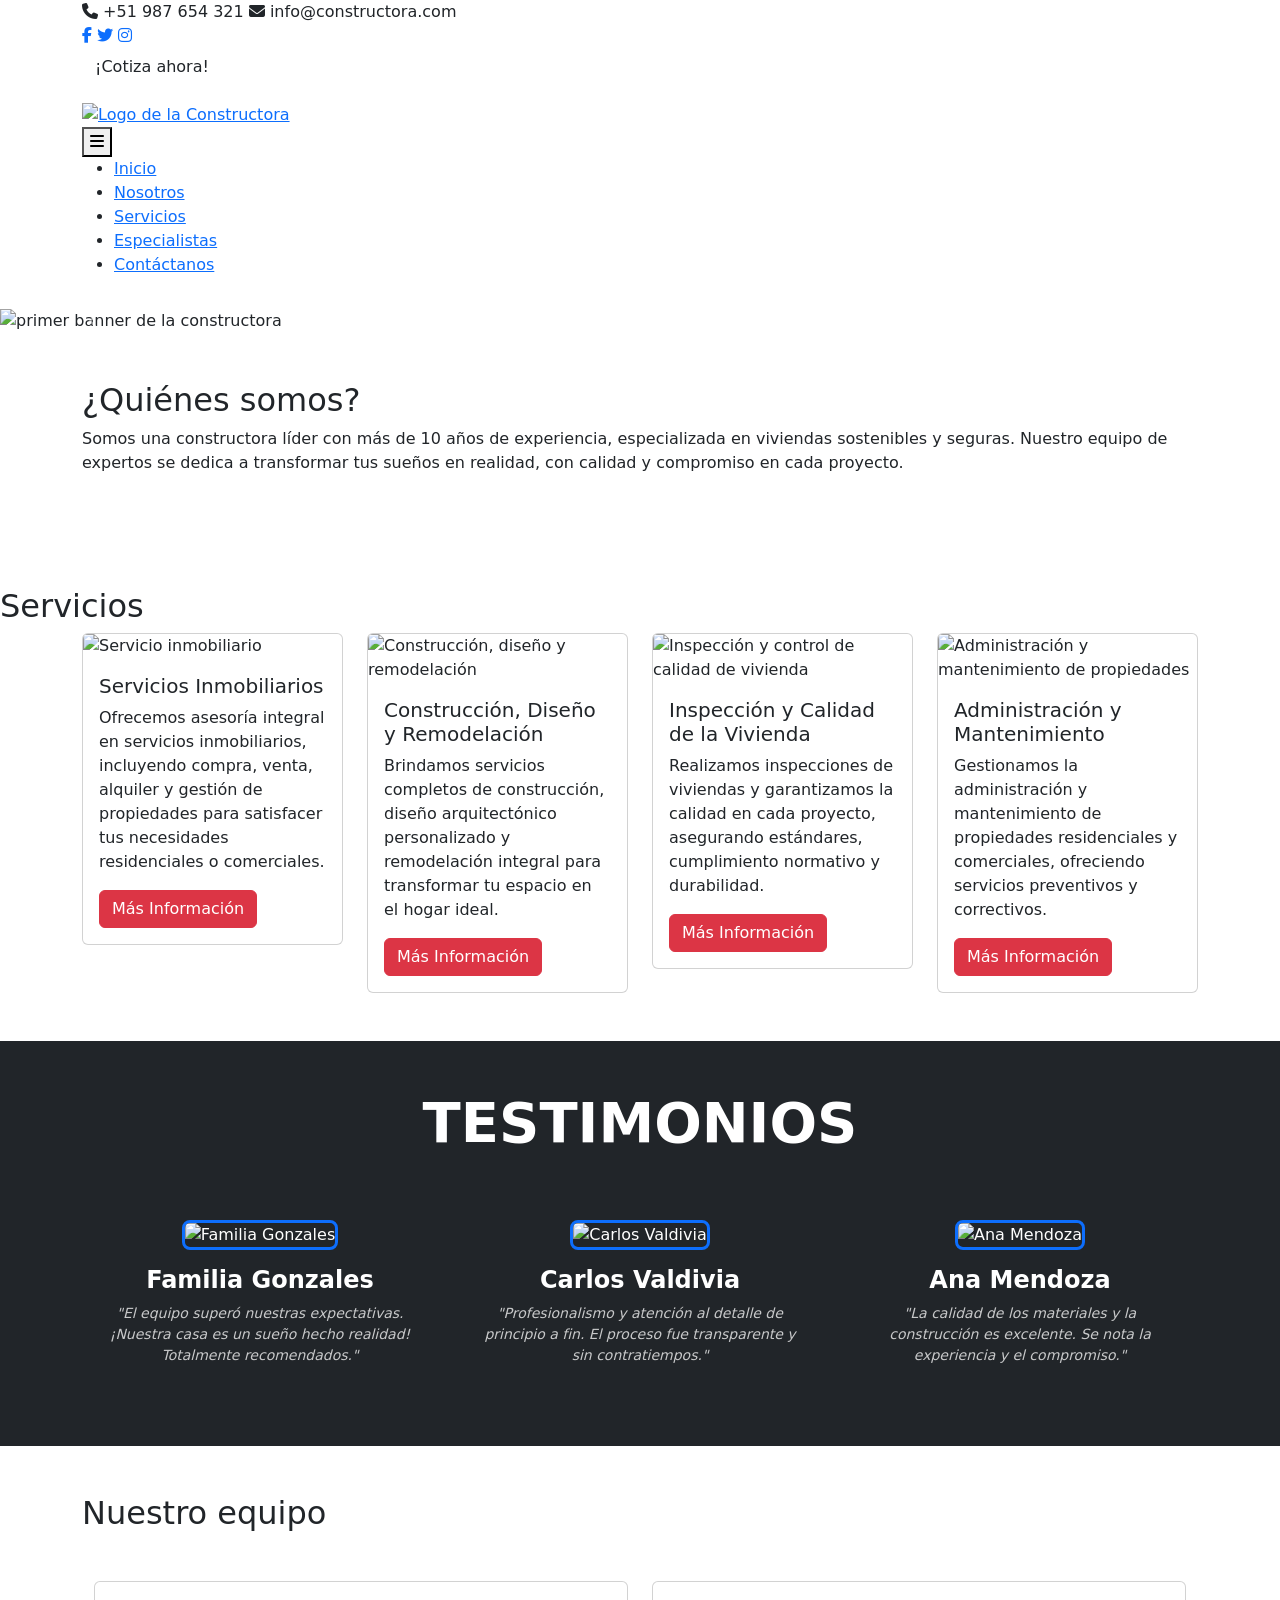
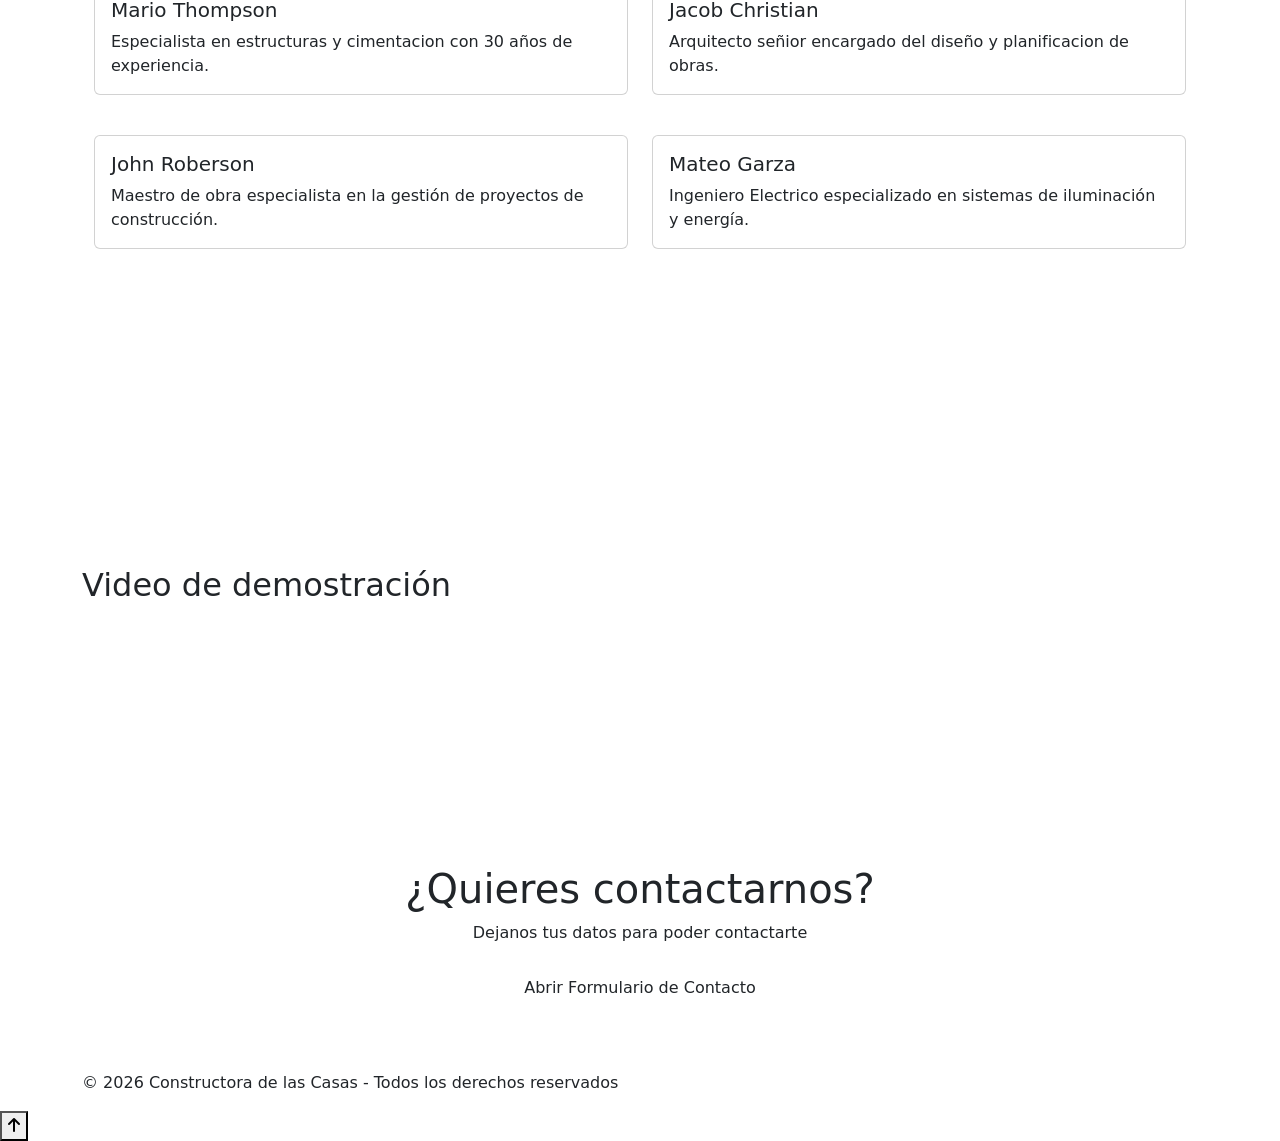
==== src/main/resources/templates/index.html @ e54f2cde "Implementacion de Spring Boot + Rediseño de Pag.Principal" ====
<!DOCTYPE html>
<html lang="es">

<head>
    <meta charset="UTF-8">
    <meta name="viewport" content="width=device-width, initial-scale=1.0">
    <title>Constructora de las Casas - Inicio</title>

    <link rel="icon" th:href="@{/favicon.ico}" type="image/x-icon">

    <link rel="preconnect" href="https://fonts.googleapis.com">
    <link rel="preconnect" href="https://fonts.gstatic.com" crossorigin>
    <link href="https://fonts.googleapis.com/css2?family=Roboto:wght@400;700&family=Teko:wght@400;700&display=swap"
        rel="stylesheet">
    <link href="https://cdn.jsdelivr.net/npm/bootstrap@5.3.8/dist/css/bootstrap.min.css" rel="stylesheet"
        integrity="sha384-sRIl4kxILFvY47J16cr9ZwB07vP4J8+LH7qKQnuqkuIAvNWLzeN8tE5YBujZqJLB" crossorigin="anonymous">
    <link rel="stylesheet" href="https://cdnjs.cloudflare.com/ajax/libs/font-awesome/6.5.2/css/all.min.css">

    <link rel="stylesheet" th:href="@{/css/styles.css}">
</head>

<body>
    <!-- Barra de info de contacto + modal de contacto -->
    <div class="top-bar">
        <div class="container">
            <div class="contact-info">
                <span><i class="fa-solid fa-phone"></i> +51 987 654 321</span>
                <span><i class="fa-solid fa-envelope"></i> info@constructora.com</span>
            </div>
            <div class="social-icons">
                <a href="https://www.facebook.com/" target="_blank"><i class="fa-brands fa-facebook-f"></i></a>
                <a href="https://x.com/home" target="_blank"><i class="fa-brands fa-twitter"></i></a>
                <a href="https://www.instagram.com/" target="_blank"><i class="fa-brands fa-instagram"></i></a>
            </div>
            <div>
                <button class="btn btn-modal" data-bs-toggle="modal" data-bs-target="#modalCotizacion">¡Cotiza
                    ahora!</button>
            </div>
        </div>
    </div>
    <!-- Barra de navegación + menú responsive -->
    <header class="header py-3">
        <div class="container">
            <nav class="nav-bar">
                <div class="nav-logo">
                    <a href="index.html">
                        <img class="ajustar-img" th:src="@{/img/Logo.png}" alt="Logo de la Constructora">
                    </a>
                </div>

                <button class="nav-toggle" aria-label="Abrir menú">
                    <i class="fa-solid fa-bars"></i>
                </button>

                <ul class="nav-menu">
                    <li class="nav-menu-item">
                        <a class="nav-menu-link active" href="index.html">Inicio</a>
                    </li>
                    <li class="nav-menu-item">
                        <a class="nav-menu-link" href="/nosotros">Nosotros</a>
                    </li>
                    <li class="nav-menu-item">
                        <a class="nav-menu-link" href="assets/pages/servicios.html">Servicios</a>
                    </li>
                    <li class="nav-menu-item">
                        <a class="nav-menu-link" href="assets/pages/especialistas.html">Especialistas</a>
                    </li>
                    <li class="nav-menu-item">
                        <a class="nav-menu-link" href="assets/pages/contactanos.html">Contáctanos</a>
                    </li>
                </ul>
            </nav>
        </div>
    </header>

    <main>
        <!-- Slider principal -->
        <div id="carouselExampleAutoplaying" class="carousel slide" data-bs-ride="carousel">
            <div class="carousel-inner">
                <div class="carousel-item active">
                    <img th:src="@{/img/Banner.jpg}" class="d-block w-100" alt="primer banner de la constructora">
                </div>
                <div class="carousel-item">
                    <img th:src="@{/img/Banner-2.jpg}" class="d-block w-100" alt="segundo banner de la constructora">
                </div>
                <div class="carousel-item">
                    <img th:src="@{/img/Banner-3.jpg}" class="d-block w-100" alt="tercer banner de la constructora">
                </div>
            </div>
            <button class="carousel-control-prev" type="button" data-bs-target="#carouselExampleAutoplaying"
                data-bs-slide="prev">
                <span class="carousel-control-prev-icon" aria-hidden="true"></span>
                <span class="visually-hidden">Previous</span>
            </button>
            <button class="carousel-control-next" type="button" data-bs-target="#carouselExampleAutoplaying"
                data-bs-slide="next">
                <span class="carousel-control-next-icon" aria-hidden="true"></span>
                <span class="visually-hidden">Next</span>
            </button>
        </div>

        <section class="about py-5">
            <div class="container">
                <h2>¿Quiénes somos?</h2>
                <p>Somos una constructora líder con más de 10 años de experiencia, especializada en viviendas
                    sostenibles y seguras. Nuestro equipo de expertos se dedica a transformar tus sueños en realidad,
                    con calidad y compromiso en cada proyecto.</p>
            </div>
        </section>

        <section class="service py-5">
            <h2>Servicios</h2>
            <div class="container">
                <div class="row">
                    <div class="col-md-3">
                        <div class="card">
                            <img th:src="@{/img/Servicio-1.png}" alt="Servicio inmobiliario" class="card-img-top">
                            <div class="card-body">
                                <h5 class="card-title">Servicios Inmobiliarios</h5>
                                <p class="card-text">Ofrecemos asesoría integral en servicios inmobiliarios,
                                    incluyendo compra, venta, alquiler y gestión de propiedades para satisfacer tus
                                    necesidades residenciales o comerciales.</p>
                                <button type="button" class="btn btn-danger" data-bs-toggle="modal"
                                    data-bs-target="#modalCasaMultisegura">Más Información</button>
                            </div>
                        </div>
                    </div>
                    <div class="col-md-3">
                        <div class="card">
                            <img th:src="@{/img/Servicio-2.jpg}" alt="Construcción, diseño y remodelación"
                                class="card-img-top">
                            <div class="card-body">
                                <h5 class="card-title">Construcción, Diseño y Remodelación</h5>
                                <p class="card-text">Brindamos servicios completos de construcción,
                                    diseño arquitectónico personalizado y remodelación integral para transformar tu
                                    espacio en el hogar ideal.</p>
                                <button type="button" class="btn btn-danger" data-bs-toggle="modal"
                                    data-bs-target="#modalCasaInteligente">Más Información</button>
                            </div>
                        </div>
                    </div>
                    <div class="col-md-3">
                        <div class="card">
                            <img th:src="@{/img/Servicio-3.jpg}" alt="Inspección y control de calidad de vivienda"
                                class="card-img-top">
                            <div class="card-body">
                                <h5 class="card-title">Inspección y Calidad de la Vivienda</h5>
                                <p class="card-text">Realizamos inspecciones de viviendas y garantizamos la calidad
                                    en cada proyecto, asegurando estándares, cumplimiento normativo y durabilidad.
                                </p>
                                <button type="button" class="btn btn-danger" data-bs-toggle="modal"
                                    data-bs-target="#modalPlaneacion">Más Información</button>
                            </div>
                        </div>
                    </div>
                    <div class="col-md-3">
                        <div class="card">
                            <img th:src="@{/img/Servicio-4.jpg}" alt="Administración y mantenimiento de propiedades"
                                class="card-img-top">
                            <div class="card-body">
                                <h5 class="card-title">Administración y Mantenimiento</h5>
                                <p class="card-text">Gestionamos la administración y mantenimiento de propiedades
                                    residenciales y comerciales, ofreciendo servicios preventivos y correctivos.</p>
                                <button type="button" class="btn btn-danger" data-bs-toggle="modal"
                                    data-bs-target="#modalReparacion">Más Información</button>
                            </div>
                        </div>
                    </div>
                </div>
            </div>
        </section>

        <section class="testimonio py-5 bg-dark text-white text-center">
            <div class="container">
                <!-- Título principal con margen inferior -->
                <h2 class="display-4 mb-5 fw-bold text-uppercase">Testimonios</h2>

                <div class="row g-4">
                    <!-- Testimonio 1 -->
                    <div class="col-md-4">
                        <div class="p-3">
                            <img class="rounded-3 mb-3 border border-3 border-primary testimonio-img" th:src="@{/img/Test_1.jpg}"
                                alt="Familia Gonzales">
                            <h3 class="h4 fw-bold">Familia Gonzales</h3>
                            <p class="fst-italic opacity-75 small">
                                "El equipo superó nuestras expectativas. ¡Nuestra casa es un sueño hecho realidad!
                                Totalmente recomendados."
                            </p>
                        </div>
                    </div>

                    <!-- Testimonio 2 -->
                    <div class="col-md-4">
                        <div class="p-3">
                            <img class="rounded-3 mb-3 border border-3 border-primary testimonio-img" th:src="@{/img/Test_2.jpg}"
                                alt="Carlos Valdivia">
                            <h3 class="h4 fw-bold">Carlos Valdivia</h3>
                            <p class="fst-italic opacity-75 small">
                                "Profesionalismo y atención al detalle de principio a fin. El proceso fue transparente y
                                sin contratiempos."
                            </p>
                        </div>
                    </div>

                    <!-- Testimonio 3 -->
                    <div class="col-md-4">
                        <div class="p-3">
                            <img class="rounded-3 mb-3 border border-3 border-primary testimonio-img" th:src="@{/img/Test_3.jpg}"
                                alt="Ana Mendoza">
                            <h3 class="h4 fw-bold">Ana Mendoza</h3>
                            <p class="fst-italic opacity-75 small">
                                "La calidad de los materiales y la construcción es excelente. Se nota la experiencia y
                                el compromiso."
                            </p>
                        </div>
                    </div>
                </div>
            </div>
        </section>

        <section class="equipo py-5">
            <div class="container">
                <h2>Nuestro equipo</h2>
                <div class="container my-5">
                    <!-- Fila 1  , con 2 columnas  -->
                    <div class="row mb-4">
                        <div class="col-md-6 mb-3"> <!--columna 1 de la fila 1 -->
                            <!-- ocupa automáticamente el 100% de la altura de la cuadrícula en la que se encuentra -->
                            <div class="card h-100">
                                <img th:src="@{/img/Trabajador-4.jpg}" class="card-img-top">
                                <div class="card-body">
                                    <h5 class="card-title">Mario Thompson</h5>
                                    <p class="card-text">Especialista en estructuras y cimentacion con 30 años de
                                        experiencia.
                                    </p>
                                </div>
                            </div>
                        </div> <!-- Fin de la columna 1  -->
                        <div class="col-md-6 mb-3"> <!-- columna 2 de la fila 1 -->
                            <div class="card h-100">
                                <img th:src="@{/img/Trabajador-2.jpg}" class="card-img-top">
                                <div class="card-body">
                                    <h5 class="card-title">Jacob Christian</h5>
                                    <p class="card-text">Arquitecto señior encargado del diseño y planificacion de
                                        obras.</p>
                                </div>
                            </div>
                        </div> <!-- Fin de la columna 2  -->
                    </div> <!-- Fin de la fila 1  -->
                    <div class="row"> <!-- Fila 2, con 2 columnas  -->
                        <div class="col-md-6 mb-3"><!-- columna 1 de la fila 2 -->
                            <div class="card h-100">
                                <img th:src="@{/img/Trabajador-3.jpg}" class="card-img-top">
                                <div class="card-body">
                                    <h5 class="card-title">John Roberson</h5>
                                    <p class="card-text">Maestro de obra especialista en la gestión de proyectos de
                                        construcción.</p>
                                </div>
                            </div>
                        </div> <!--  fin de columna 1 de la fila 2 -->
                        <div class="col-md-6 mb-3"> <!-- columna 2 de la fila 2 -->
                            <div class="card h-100">
                                <img th:src="@{/img/Trabajador-1.jpeg}" class="card-img-top">
                                <div class="card-body">
                                    <h5 class="card-title">Mateo Garza</h5>
                                    <p class="card-text">Ingeniero Electrico especializado en sistemas de iluminación y
                                        energía.</p>
                                </div>
                            </div>
                        </div> <!--  fin de columna 2 de la fila 2 -->
                    </div> <!--  fin de la fila 2 -->
                </div> <!--  fin del container (la grilla)  -->
            </div>
        </section>

        <section class="video-section">
            <video class="video-fluid" autoplay muted loop>
                <source th:src="@{/video/Interiores.mp4}" type="video/mp4"> Tu navegador no soporta videos.
            </video>
            <div class="video-overlay">
            </div>
        </section>

        <section class="youtube-section py-5">
            <div class="container">
                <h2>Video de demostración</h2>
                <iframe class="youtube-video" src="https://www.youtube.com/embed/DWlIYoHM8JU"
                    title="YouTube video player" frameborder="0"
                    allow="accelerometer; autoplay; clipboard-write; encrypted-media; gyroscope; picture-in-picture"
                    allowfullscreen></iframe>
            </div>
        </section>

        <section class="contact-section py-5">
            <div class="about text-center mb-4">
                <h1>¿Quieres contactarnos?</h1>
                <p>Dejanos tus datos para poder contactarte</p>
            </div>
            <div class="modal fade" id="modalContacto" tabindex="-1" aria-labelledby="modalContactoLabel"
                aria-hidden="true">
                <div class="modal-dialog modal-lg">
                    <div class="modal-content">
                        <div class="modal-header text-white modal-header-custom">
                            <h5 class="modal-title modal-title-custom" id="modalContactoLabel">
                                SOLICITAR INFORMACIÓN
                            </h5>
                            <button type="button" class="btn-close btn-close-white" data-bs-dismiss="modal"
                                aria-label="Close"></button>
                        </div>
                        <div class="modal-body p-4">
                            <form id="contactFormModal">
                                <div class="mb-3">
                                    <label for="modal-name" class="form-label fw-bold">Nombre Completo:</label>
                                    <input type="text" class="form-control" id="modal-name"
                                        placeholder="Escribe tu nombre" required>
                                </div>
                                <div class="mb-3">
                                    <label for="modal-email" class="form-label fw-bold">Correo Electrónico:</label>
                                    <input type="email" class="form-control" id="modal-email"
                                        placeholder="ejemplo@correo.com" required>
                                </div>
                                <div class="mb-3">
                                    <label for="modal-subject" class="form-label fw-bold">Tipo de Consulta:</label>
                                    <select class="form-select" id="modal-subject" required>
                                        <option value="" disabled selected>Selecciona una opción...</option>
                                        <option value="cotizacion">Cotización de Nuevo Proyecto</option>
                                        <option value="informacion">Información sobre Servicios</option>
                                        <option value="remodelacion">Consulta sobre Remodelación</option>
                                        <option value="otro">Otro Motivo</option>
                                    </select>
                                </div>
                                <div class="mb-3">
                                    <label for="modal-message" class="form-label fw-bold">Mensaje:</label>
                                    <textarea class="form-control" id="modal-message" rows="4"
                                        placeholder="Escribe tu mensaje aquí..." required></textarea>
                                </div>
                            </form>
                        </div>
                        <div class="modal-footer">
                            <button type="button" class="btn btn-secondary" data-bs-dismiss="modal">Cancelar</button>
                            <button type="submit" form="contactFormModal" class="btn btn-modal">
                                Enviar Mensaje
                            </button>
                        </div>
                    </div>
                </div>
            </div>
            <div class="text-center">
                <button type="button" class="btn btn-modal" data-bs-toggle="modal" data-bs-target="#modalContacto">
                    Abrir Formulario de Contacto
                </button>
            </div>
        </section>
    </main>

    <div class="modal fade" id="modalCotizacion" tabindex="-1" aria-labelledby="modalLabel" aria-hidden="true">
        <div class="modal-dialog">
            <div class="modal-content">
                <div class="modal-header text-white modal-header-custom">
                    <h5 class="modal-title" id="modalLabel">Solicitar Cotización</h5>
                    <button type="button" class="btn-close btn-close-white" data-bs-dismiss="modal"
                        aria-label="Close"></button>
                </div>
                <div class="modal-body">
                    <h6><strong>Ubícanos en:</strong></h6>
                    <p>Av. Larco 456, Miraflores, Lima, Perú</p>
                    <h6><strong>Horarios de Atención:</strong></h6>
                    <p>Lunes a Viernes: 9:00 AM - 6:00 PM</p>
                    <p>Sábados: 9:00 AM - 1:00 PM</p>
                    <p>Domingos: Cerrado</p>
                    <h6><strong>Contacto:</strong></h6>
                    <p>Teléfono: +51 987 654 321</p>
                    <p>Email: info@constructora.com</p>
                </div>
                <div class="modal-footer">
                    <button type="button" class="btn btn-secondary" data-bs-dismiss="modal">Cerrar</button>
                </div>
            </div>
        </div>
    </div>

    <!-- Modal Servicios Inmobiliarios -->
    <div class="modal fade" id="modalCasaMultisegura" tabindex="-1" aria-labelledby="modalCasaMultiseguraLabel"
        aria-hidden="true">
        <div class="modal-dialog">
            <div class="modal-content">
                <div class="modal-header">
                    <h5 class="modal-title" id="modalCasaMultiseguraLabel">Servicios Inmobiliarios</h5>
                    <button type="button" class="btn-close" data-bs-dismiss="modal" aria-label="Close"></button>
                </div>
                <div class="modal-body">
                    <p>Ofrecemos asesoría integral en servicios inmobiliarios, incluyendo compra, venta, alquiler y
                        gestión de propiedades para satisfacer tus necesidades residenciales o comerciales con
                        profesionalismo y transparencia.</p>
                    <ul>
                        <li>Asesoría en compra y venta de propiedades</li>
                        <li>Gestión de alquileres y arrendamientos</li>
                        <li>Evaluación y tasación inmobiliaria</li>
                        <li>Consultoría en inversiones inmobiliarias</li>
                    </ul>
                </div>
                <div class="modal-body">
                    <img th:src="@{/img/Servicio-Modal-1.jpg}" alt="Asesoría inmobiliaria" class="img-fluid">
                </div>
                <div class="container mt-3" style="border: 1px solid #ddd; border-radius: 5px; overflow: hidden;">
                    <div class="row"
                        style="background-color: var(--color-principal); color: var(--color-texto-claro); font-weight: bold; padding: 10px 0;">
                        <div class="col-6 border-end text-center">Servicio</div>
                        <div class="col-6 text-center">Precio</div>
                    </div>
                    <div class="row border-bottom" style="background-color: var(--color-secundario); padding: 10px 0;">
                        <div class="col-6 border-end">Asesoría en compra y venta de propiedades</div>
                        <div class="col-6">$500</div>
                    </div>
                    <div class="row border-bottom" style="padding: 10px 0;">
                        <div class="col-6 border-end">Gestión de alquileres y arrendamientos</div>
                        <div class="col-6">$300</div>
                    </div>
                    <div class="row" style="background-color: var(--color-secundario); padding: 10px 0;">
                        <div class="col-6 border-end">Evaluación y tasación inmobiliaria</div>
                        <div class="col-6">$250</div>
                    </div>
                </div>
                <div class="modal-footer">
                    <button type="button" class="btn btn-secondary" data-bs-dismiss="modal">Cerrar</button>
                </div>
            </div>
        </div>
    </div>

    <!-- Modal Construcción, Diseño y Remodelación -->
    <div class="modal fade" id="modalCasaInteligente" tabindex="-1" aria-labelledby="modalCasaInteligenteLabel"
        aria-hidden="true">
        <div class="modal-dialog">
            <div class="modal-content">
                <div class="modal-header">
                    <h5 class="modal-title" id="modalCasaInteligenteLabel">Construcción, Diseño y Remodelación</h5>
                    <button type="button" class="btn-close" data-bs-dismiss="modal" aria-label="Close"></button>
                </div>
                <div class="modal-body">
                    <p>Brindamos servicios completos de construcción desde cero, diseño arquitectónico personalizado y
                        remodelación integral para transformar tu espacio en el hogar ideal, con atención a cada detalle
                        y uso de materiales de calidad.</p>
                    <ul>
                        <li>Construcción de viviendas nuevas</li>
                        <li>Diseño arquitectónico innovador</li>
                        <li>Remodelación de espacios existentes</li>
                        <li>Supervisión y control de calidad</li>
                    </ul>
                </div>
                <div class="modal-body">
                    <img th:src="@{/img/Servicio-Modal-2.jpg}" alt="Diseño arquitectónico" class="img-fluid">
                </div>
                <div class="container mt-3" style="border: 1px solid #ddd; border-radius: 5px; overflow: hidden;">
                    <div class="row"
                        style="background-color: var(--color-principal); color: var(--color-texto-claro); font-weight: bold; padding: 10px 0;">
                        <div class="col-6 border-end text-center">Servicio</div>
                        <div class="col-6 text-center">Precio</div>
                    </div>
                    <div class="row border-bottom" style="background-color: var(--color-secundario); padding: 10px 0;">
                        <div class="col-6 border-end">Construcción de viviendas nuevas</div>
                        <div class="col-6">$50,000</div>
                    </div>
                    <div class="row border-bottom" style="padding: 10px 0;">
                        <div class="col-6 border-end">Diseño arquitectónico innovador</div>
                        <div class="col-6">$2,000</div>
                    </div>
                    <div class="row" style="background-color: var(--color-secundario); padding: 10px 0;">
                        <div class="col-6 border-end">Remodelación de espacios existentes</div>
                        <div class="col-6">$15,000</div>
                    </div>
                </div>
                <div class="modal-footer">
                    <button type="button" class="btn btn-secondary" data-bs-dismiss="modal">Cerrar</button>
                </div>
            </div>
        </div>
    </div>

    <!-- Modal Inspección y Calidad de la Vivienda -->
    <div class="modal fade" id="modalPlaneacion" tabindex="-1" aria-labelledby="modalPlaneacionLabel"
        aria-hidden="true">
        <div class="modal-dialog">
            <div class="modal-content">
                <div class="modal-header">
                    <h5 class="modal-title" id="modalPlaneacionLabel">Inspección y Calidad de la Vivienda</h5>
                    <button type="button" class="btn-close" data-bs-dismiss="modal" aria-label="Close"></button>
                </div>
                <div class="modal-body">
                    <p>Realizamos inspecciones exhaustivas de viviendas y garantizamos la calidad en cada proyecto,
                        asegurando estándares superiores, cumplimiento normativo y durabilidad a largo plazo para tu
                        tranquilidad.</p>
                    <ul>
                        <li>Inspecciones estructurales y de seguridad</li>
                        <li>Evaluación de calidad de materiales</li>
                        <li>Verificación de cumplimiento normativo</li>
                        <li>Certificaciones y garantías de calidad</li>
                    </ul>
                </div>
                <div class="modal-body">
                    <img th:src="@{/img/Servicio-Modal-3.jpg}" alt="Inspección de calidad" class="img-fluid">
                </div>
                <div class="container mt-3" style="border: 1px solid #ddd; border-radius: 5px; overflow: hidden;">
                    <div class="row"
                        style="background-color: var(--color-principal); color: var(--color-texto-claro); font-weight: bold; padding: 10px 0;">
                        <div class="col-6 border-end text-center">Servicio</div>
                        <div class="col-6 text-center">Precio</div>
                    </div>
                    <div class="row border-bottom" style="background-color: var(--color-secundario); padding: 10px 0;">
                        <div class="col-6 border-end">Inspecciones estructurales y de seguridad</div>
                        <div class="col-6">$300</div>
                    </div>
                    <div class="row border-bottom" style="padding: 10px 0;">
                        <div class="col-6 border-end">Evaluación de calidad de materiales</div>
                        <div class="col-6">$200</div>
                    </div>
                    <div class="row" style="background-color: var(--color-secundario); padding: 10px 0;">
                        <div class="col-6 border-end">Verificación de cumplimiento normativo</div>
                        <div class="col-6">$400</div>
                    </div>
                </div>
                <div class="modal-footer">
                    <button type="button" class="btn btn-secondary" data-bs-dismiss="modal">Cerrar</button>
                </div>
            </div>
        </div>
    </div>

    <!-- Modal Administración y Mantenimiento -->
    <div class="modal fade" id="modalReparacion" tabindex="-1" aria-labelledby="modalReparacionLabel"
        aria-hidden="true">
        <div class="modal-dialog">
            <div class="modal-content">
                <div class="modal-header">
                    <h5 class="modal-title" id="modalReparacionLabel">Administración y Mantenimiento</h5>
                    <button type="button" class="btn-close" data-bs-dismiss="modal" aria-label="Close"></button>
                </div>
                <div class="modal-body">
                    <p>Gestionamos la administración y mantenimiento de propiedades residenciales y comerciales,
                        ofreciendo servicios preventivos, correctivos y de mejora continua para mantener tu inversión en
                        óptimas condiciones y prolongar su vida útil.</p>
                    <ul>
                        <li>Mantenimiento preventivo y correctivo</li>
                        <li>Administración de propiedades</li>
                        <li>Servicios de reparación especializada</li>
                        <li>Mejoras y actualizaciones continuas</li>
                    </ul>
                </div>
                <div class="modal-footer">
                    <img th:src="@{/img/Servicio-Modal-4.jpg}" alt="Mantenimiento de propiedades" class="img-fluid">
                </div>
                <div class="container mt-3" style="border: 1px solid #ddd; border-radius: 5px; overflow: hidden;">
                    <div class="row"
                        style="background-color: var(--color-principal); color: var(--color-texto-claro); font-weight: bold; padding: 10px 0;">
                        <div class="col-6 border-end text-center">Servicio</div>
                        <div class="col-6 text-center">Precio</div>
                    </div>
                    <div class="row border-bottom" style="background-color: var(--color-secundario); padding: 10px 0;">
                        <div class="col-6 border-end">Mantenimiento preventivo y correctivo</div>
                        <div class="col-6">$200/mes</div>
                    </div>
                    <div class="row border-bottom" style="padding: 10px 0;">
                        <div class="col-6 border-end">Administración de propiedades</div>
                        <div class="col-6">$150/mes</div>
                    </div>
                    <div class="row" style="background-color: var(--color-secundario); padding: 10px 0;">
                        <div class="col-6 border-end">Servicios de reparación especializada</div>
                        <div class="col-6">$300</div>
                    </div>
                </div>
                <div class="modal-footer">
                    <button type="button" class="btn btn-secondary" data-bs-dismiss="modal">Cerrar</button>
                </div>
            </div>
        </div>
    </div>

    <footer class="footer py-3">
        <div class="container">
            <span>&copy; 2026 Constructora de las Casas - Todos los derechos reservados</span>
        </div>
    </footer>

    <button id="scrollUp" class="scroll-up" aria-label="Ir arriba">
        <i class="fa-solid fa-arrow-up"></i>
    </button>

    <script src="https://cdn.jsdelivr.net/npm/bootstrap@5.3.8/dist/js/bootstrap.bundle.min.js"
        integrity="sha384-FKyoEForCGlyvwx9Hj09JcYn3nv7wiPVlz7YYwJrWVcXK/BmnVDxM+D2scQbITxI"
        crossorigin="anonymous"></script>
    <script src="assets/scripts/main.js"></script>
</body>

</html>
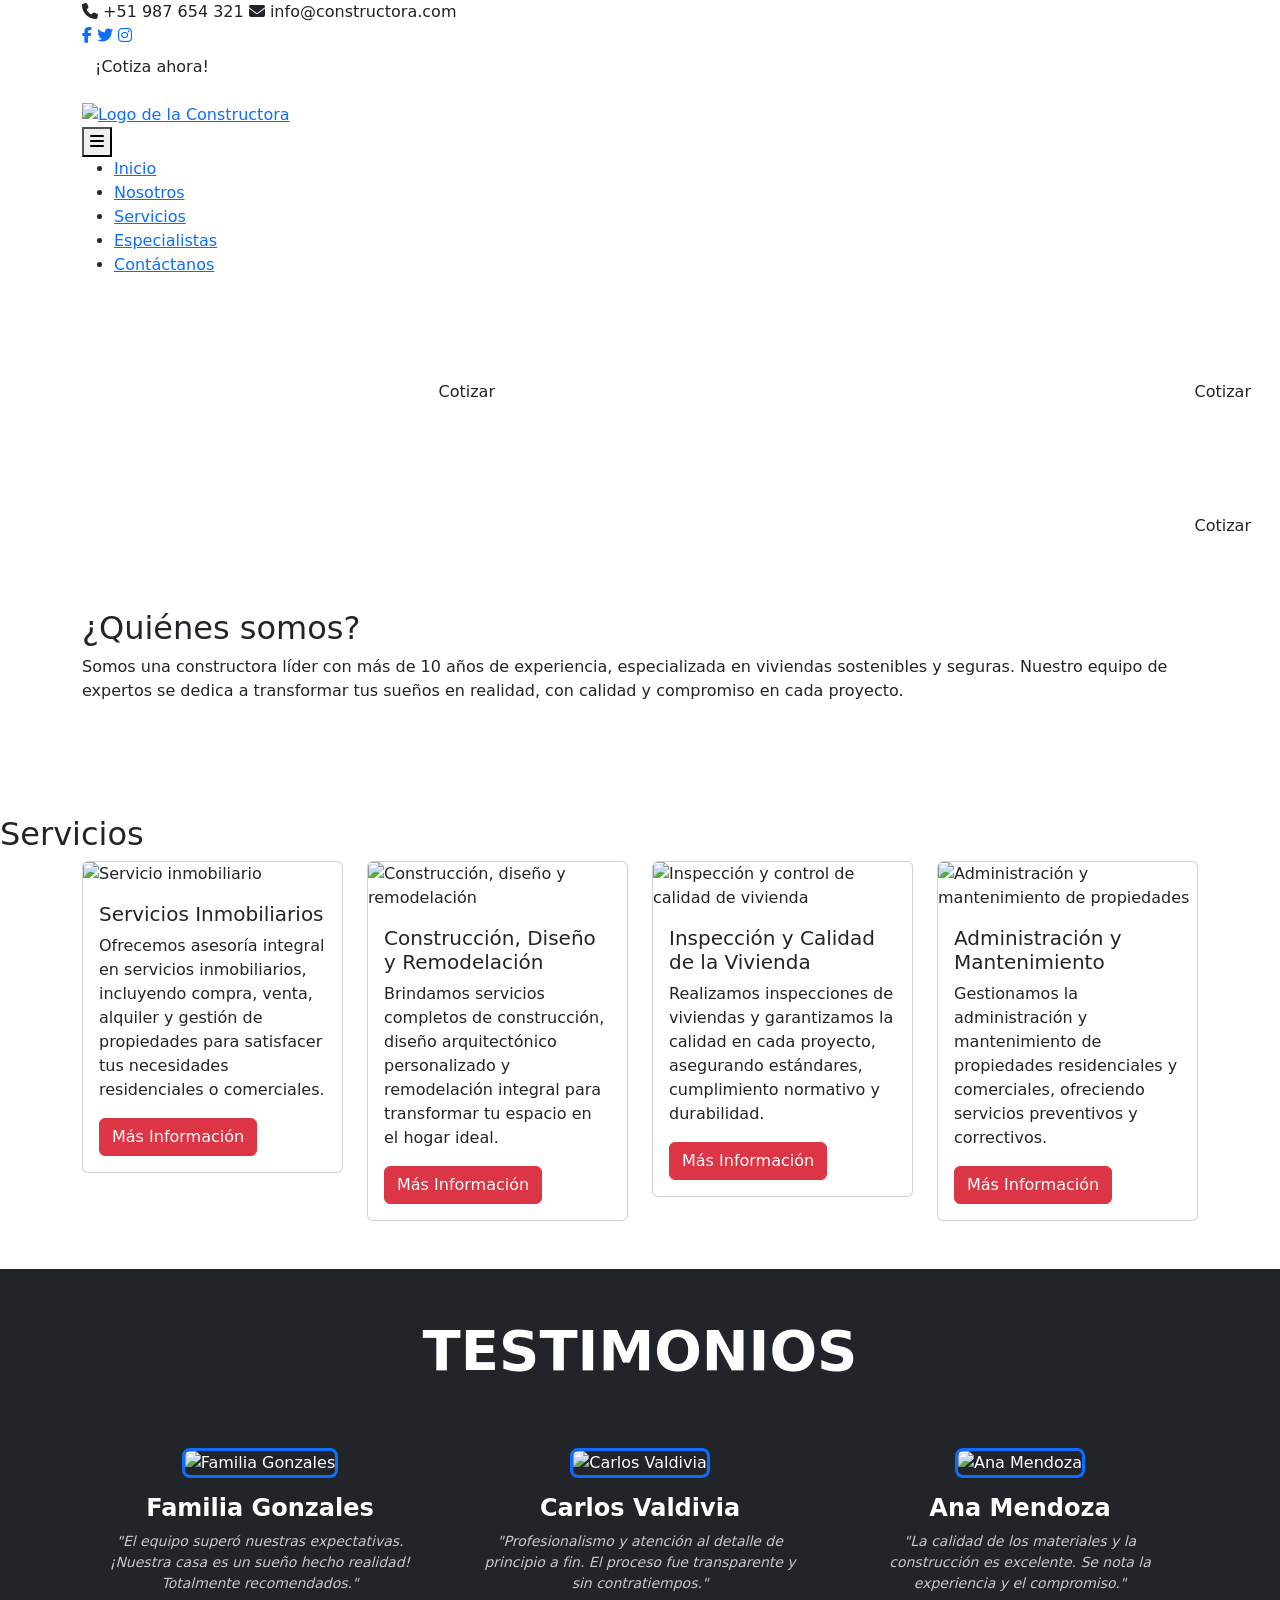
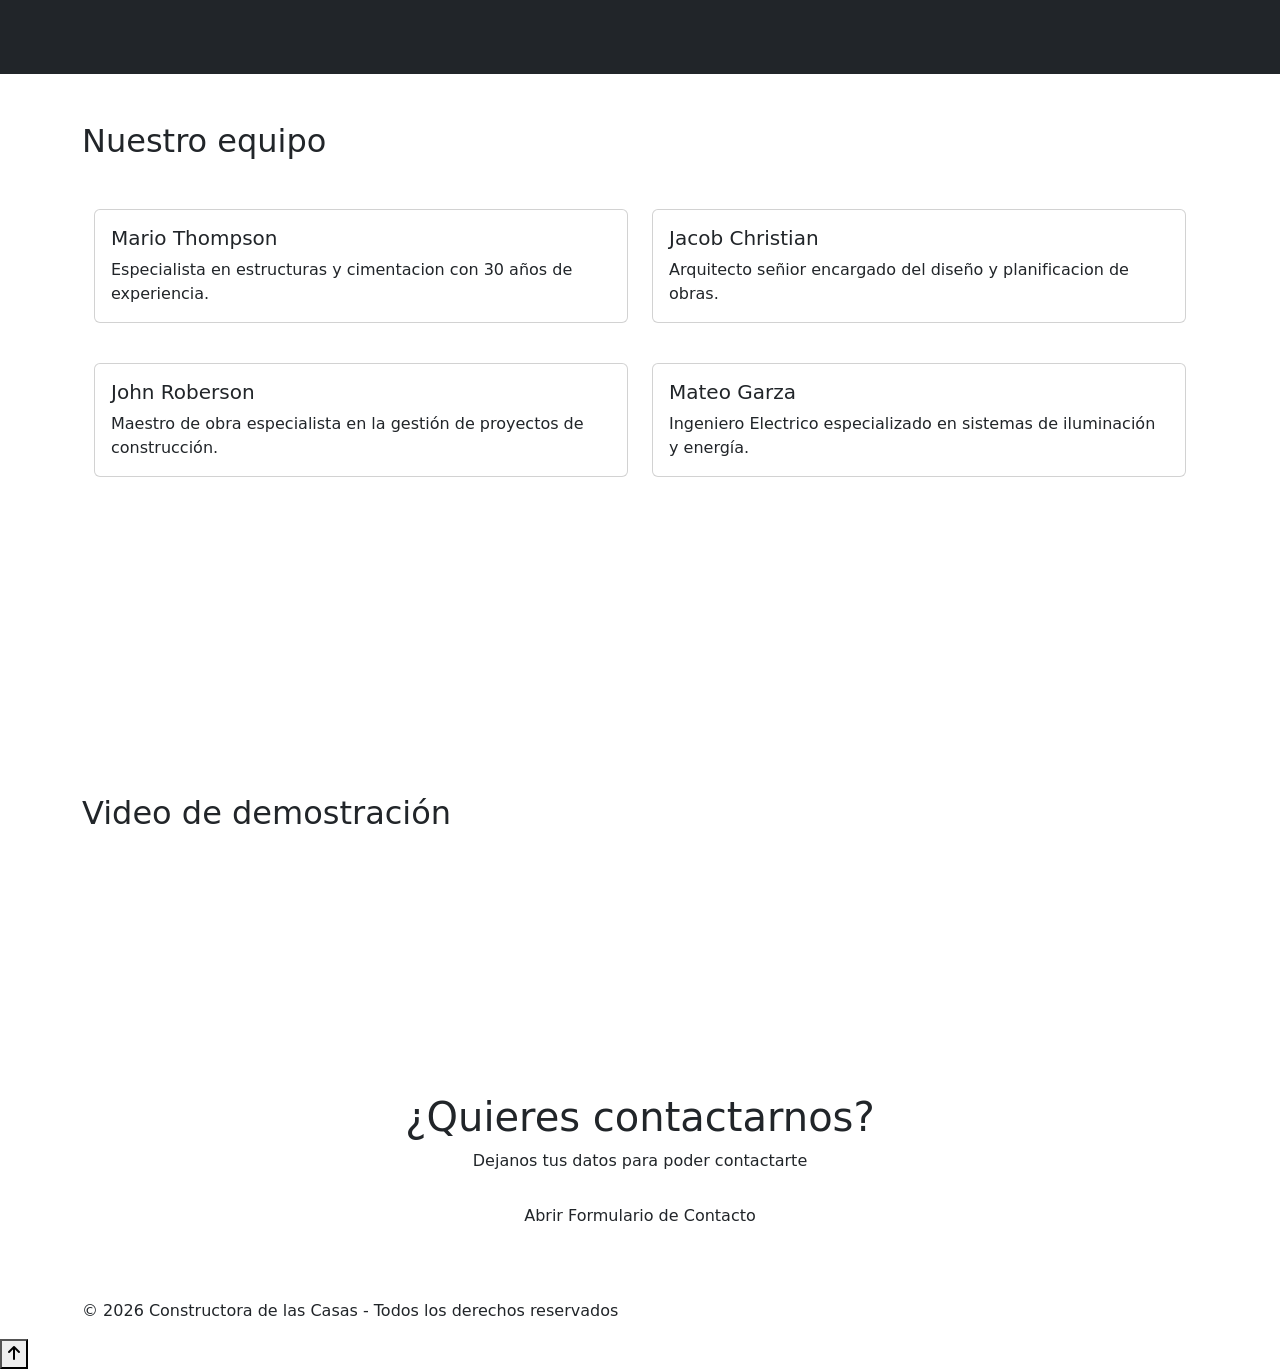
==== commit 261e2b94: "Implementacion de servicios en el carrusel + mejora visual" ====
--- a/src/main/resources/templates/index.html
+++ b/src/main/resources/templates/index.html
@@ -54,19 +54,19 @@
 
                 <ul class="nav-menu">
                     <li class="nav-menu-item">
-                        <a class="nav-menu-link active" href="index.html">Inicio</a>
+                        <a class="nav-menu-link active" th:href="@{/}">Inicio</a>
                     </li>
                     <li class="nav-menu-item">
-                        <a class="nav-menu-link" href="/nosotros">Nosotros</a>
+                        <a class="nav-menu-link" th:href="@{/nosotros}">Nosotros</a>
                     </li>
                     <li class="nav-menu-item">
-                        <a class="nav-menu-link" href="assets/pages/servicios.html">Servicios</a>
+                        <a class="nav-menu-link" th:href="@{/servicios}">Servicios</a>
                     </li>
                     <li class="nav-menu-item">
-                        <a class="nav-menu-link" href="assets/pages/especialistas.html">Especialistas</a>
+                        <a class="nav-menu-link" th:href="@{/especialistas}">Especialistas</a>
                     </li>
                     <li class="nav-menu-item">
-                        <a class="nav-menu-link" href="assets/pages/contactanos.html">Contáctanos</a>
+                        <a class="nav-menu-link" th:href="@{/contactanos}">Contáctanos</a>
                     </li>
                 </ul>
             </nav>
@@ -75,18 +75,76 @@
 
     <main>
         <!-- Slider principal -->
-        <div id="carouselExampleAutoplaying" class="carousel slide" data-bs-ride="carousel">
-            <div class="carousel-inner">
-                <div class="carousel-item active">
-                    <img th:src="@{/img/Banner.jpg}" class="d-block w-100" alt="primer banner de la constructora">
+        <div id="carouselExampleAutoplaying" class="carousel slide" data-bs-ride="carousel" data-bs-pause="false">
+
+            <div class="carousel-inner carrusel-fijo">
+
+                <div class="carousel-item active position-relative banner-ingenieros"
+                    th:style="'background: linear-gradient(rgba(0,0,0,0.1), rgba(0,0,0,0.2)), url(' + @{/img/Banner.jpg} + ') center/cover;'">
+
+                    <div class="contenedor-servicios-flotante d-none d-md-block">
+                        <div class="row g-3 h-100">
+
+                            <div class="col-md-5 h-100">
+                                <div class="tarjeta-flotante-servicio h-100 p-3 text-white rounded d-flex flex-column justify-content-between"
+                                    th:style="'background: linear-gradient(rgba(0,0,0,0.45), rgba(0,0,0,0.75)), url(' + @{/img/Servicio-1.png} + ') center/cover;'">
+                                    <div>
+                                        <h5 class="fw-bold m-0 text-shadow">Servicio 1</h5>
+                                        <small class="opacity-75 text-shadow">Inmobiliario</small>
+                                    </div>
+                                    <div class="text-end">
+                                        <button type="button" class="btn boton-cotizar-naranja"
+                                            onclick="irACotizarServicio('modal1')">
+                                            Cotizar
+                                        </button>
+                                    </div>
+                                </div>
+                            </div>
+
+                            <div class="col-md-7 d-flex flex-column gap-3 h-100">
+
+                                <div class="tarjeta-flotante-servicio flex-grow-1 p-3 text-white rounded d-flex flex-column justify-content-between"
+                                    th:style="'background: linear-gradient(rgba(0,0,0,0.45), rgba(0,0,0,0.75)), url(' + @{/img/Servicio-2.jpg} + ') center/cover;'">
+                                    <div>
+                                        <h5 class="fw-bold m-0 text-shadow">Servicio 2</h5>
+                                        <small class="opacity-75 text-shadow">Construcción y Diseño</small>
+                                    </div>
+                                    <div class="text-end">
+                                        <button type="button" class="btn boton-cotizar-naranja"
+                                            onclick="irACotizarServicio('modal2')">
+                                            Cotizar
+                                        </button>
+                                    </div>
+                                </div>
+
+                                <div class="tarjeta-flotante-servicio flex-grow-1 p-3 text-white rounded d-flex flex-column justify-content-between"
+                                    th:style="'background: linear-gradient(rgba(0,0,0,0.45), rgba(0,0,0,0.75)), url(' + @{/img/Servicio-3.jpg} + ') center/cover;'">
+                                    <div>
+                                        <h5 class="fw-bold m-0 text-shadow">Servicio 3</h5>
+                                        <small class="opacity-75 text-shadow">Inspección de Vivienda</small>
+                                    </div>
+                                    <div class="text-end">
+                                        <button type="button" class="btn boton-cotizar-naranja"
+                                            onclick="irACotizarServicio('modal3')">
+                                            Cotizar
+                                        </button>
+                                    </div>
+                                </div>
+
+                            </div>
+                        </div>
+                    </div>
                 </div>
                 <div class="carousel-item">
-                    <img th:src="@{/img/Banner-2.jpg}" class="d-block w-100" alt="segundo banner de la constructora">
+                    <img th:src="@{/img/Banner-2.jpg}" class="d-block w-100 h-100 object-fit-cover"
+                        alt="segundo banner de la constructora">
                 </div>
                 <div class="carousel-item">
-                    <img th:src="@{/img/Banner-3.jpg}" class="d-block w-100" alt="tercer banner de la constructora">
-                </div>
-            </div>
+                    <img th:src="@{/img/Banner-3.jpg}" class="d-block w-100 h-100 object-fit-cover"
+                        alt="tercer banner de la constructora">
+                </div>
+            </div>
+
             <button class="carousel-control-prev" type="button" data-bs-target="#carouselExampleAutoplaying"
                 data-bs-slide="prev">
                 <span class="carousel-control-prev-icon" aria-hidden="true"></span>
@@ -179,8 +237,8 @@
                     <!-- Testimonio 1 -->
                     <div class="col-md-4">
                         <div class="p-3">
-                            <img class="rounded-3 mb-3 border border-3 border-primary testimonio-img" th:src="@{/img/Test_1.jpg}"
-                                alt="Familia Gonzales">
+                            <img class="rounded-3 mb-3 border border-3 border-primary testimonio-img"
+                                th:src="@{/img/Test_1.jpg}" alt="Familia Gonzales">
                             <h3 class="h4 fw-bold">Familia Gonzales</h3>
                             <p class="fst-italic opacity-75 small">
                                 "El equipo superó nuestras expectativas. ¡Nuestra casa es un sueño hecho realidad!
@@ -192,8 +250,8 @@
                     <!-- Testimonio 2 -->
                     <div class="col-md-4">
                         <div class="p-3">
-                            <img class="rounded-3 mb-3 border border-3 border-primary testimonio-img" th:src="@{/img/Test_2.jpg}"
-                                alt="Carlos Valdivia">
+                            <img class="rounded-3 mb-3 border border-3 border-primary testimonio-img"
+                                th:src="@{/img/Test_2.jpg}" alt="Carlos Valdivia">
                             <h3 class="h4 fw-bold">Carlos Valdivia</h3>
                             <p class="fst-italic opacity-75 small">
                                 "Profesionalismo y atención al detalle de principio a fin. El proceso fue transparente y
@@ -205,8 +263,8 @@
                     <!-- Testimonio 3 -->
                     <div class="col-md-4">
                         <div class="p-3">
-                            <img class="rounded-3 mb-3 border border-3 border-primary testimonio-img" th:src="@{/img/Test_3.jpg}"
-                                alt="Ana Mendoza">
+                            <img class="rounded-3 mb-3 border border-3 border-primary testimonio-img"
+                                th:src="@{/img/Test_3.jpg}" alt="Ana Mendoza">
                             <h3 class="h4 fw-bold">Ana Mendoza</h3>
                             <p class="fst-italic opacity-75 small">
                                 "La calidad de los materiales y la construcción es excelente. Se nota la experiencia y
@@ -217,15 +275,15 @@
                 </div>
             </div>
         </section>
-
+        <!-- Nuestro Euipo - Especialistas -->
         <section class="equipo py-5">
             <div class="container">
                 <h2>Nuestro equipo</h2>
                 <div class="container my-5">
                     <!-- Fila 1  , con 2 columnas  -->
                     <div class="row mb-4">
-                        <div class="col-md-6 mb-3"> <!--columna 1 de la fila 1 -->
-                            <!-- ocupa automáticamente el 100% de la altura de la cuadrícula en la que se encuentra -->
+                        <!--columna 1 de la fila 1 -->
+                        <div class="col-md-6 mb-3">
                             <div class="card h-100">
                                 <img th:src="@{/img/Trabajador-4.jpg}" class="card-img-top">
                                 <div class="card-body">
@@ -235,8 +293,9 @@
                                     </p>
                                 </div>
                             </div>
-                        </div> <!-- Fin de la columna 1  -->
-                        <div class="col-md-6 mb-3"> <!-- columna 2 de la fila 1 -->
+                        </div>
+                        <!-- columna 2 de la fila 1 -->
+                        <div class="col-md-6 mb-3">
                             <div class="card h-100">
                                 <img th:src="@{/img/Trabajador-2.jpg}" class="card-img-top">
                                 <div class="card-body">
@@ -245,10 +304,12 @@
                                         obras.</p>
                                 </div>
                             </div>
-                        </div> <!-- Fin de la columna 2  -->
-                    </div> <!-- Fin de la fila 1  -->
-                    <div class="row"> <!-- Fila 2, con 2 columnas  -->
-                        <div class="col-md-6 mb-3"><!-- columna 1 de la fila 2 -->
+                        </div>
+                    </div>
+                    <!-- Fila 2, con 2 columnas  -->
+                    <div class="row">
+                        <!-- columna 1 de la fila 2 -->
+                        <div class="col-md-6 mb-3">
                             <div class="card h-100">
                                 <img th:src="@{/img/Trabajador-3.jpg}" class="card-img-top">
                                 <div class="card-body">
@@ -257,8 +318,9 @@
                                         construcción.</p>
                                 </div>
                             </div>
-                        </div> <!--  fin de columna 1 de la fila 2 -->
-                        <div class="col-md-6 mb-3"> <!-- columna 2 de la fila 2 -->
+                        </div>
+                        <!-- columna 2 de la fila 2 -->
+                        <div class="col-md-6 mb-3">
                             <div class="card h-100">
                                 <img th:src="@{/img/Trabajador-1.jpeg}" class="card-img-top">
                                 <div class="card-body">
@@ -267,12 +329,12 @@
                                         energía.</p>
                                 </div>
                             </div>
-                        </div> <!--  fin de columna 2 de la fila 2 -->
-                    </div> <!--  fin de la fila 2 -->
-                </div> <!--  fin del container (la grilla)  -->
+                        </div>
+                    </div>
+                </div>
             </div>
         </section>
-
+        <!-- Video de demostración -->
         <section class="video-section">
             <video class="video-fluid" autoplay muted loop>
                 <source th:src="@{/video/Interiores.mp4}" type="video/mp4"> Tu navegador no soporta videos.
@@ -280,71 +342,128 @@
             <div class="video-overlay">
             </div>
         </section>
-
+        <!-- Video de youtube de demostración -->
         <section class="youtube-section py-5">
             <div class="container">
                 <h2>Video de demostración</h2>
-                <iframe class="youtube-video" src="https://www.youtube.com/embed/DWlIYoHM8JU"
+                <iframe class="youtube-video" src="https://www.youtube.com/embed/E_34R2DvOE4"
                     title="YouTube video player" frameborder="0"
                     allow="accelerometer; autoplay; clipboard-write; encrypted-media; gyroscope; picture-in-picture"
                     allowfullscreen></iframe>
             </div>
         </section>
-
+        <!-- Seccion de contacto con modal para solicitar información -->
         <section class="contact-section py-5">
             <div class="about text-center mb-4">
                 <h1>¿Quieres contactarnos?</h1>
                 <p>Dejanos tus datos para poder contactarte</p>
             </div>
+
             <div class="modal fade" id="modalContacto" tabindex="-1" aria-labelledby="modalContactoLabel"
                 aria-hidden="true">
-                <div class="modal-dialog modal-lg">
-                    <div class="modal-content">
-                        <div class="modal-header text-white modal-header-custom">
-                            <h5 class="modal-title modal-title-custom" id="modalContactoLabel">
-                                SOLICITAR INFORMACIÓN
-                            </h5>
+                <div class="modal-dialog modal-dialog-centered modal-lg">
+                    <div class="modal-content border-0 shadow">
+
+                        <div class="modal-header bg-dark text-white p-4">
+                            <div class="d-flex flex-column">
+                                <span class="text-danger fw-bold text-uppercase small tracking-wider">Atención
+                                    Constructora</span>
+                                <h5 class="modal-title fw-bold h4 mt-1" id="modalContactoLabel">SOLICITAR INFORMACIÓN
+                                </h5>
+                            </div>
                             <button type="button" class="btn-close btn-close-white" data-bs-dismiss="modal"
                                 aria-label="Close"></button>
                         </div>
-                        <div class="modal-body p-4">
-                            <form id="contactFormModal">
-                                <div class="mb-3">
-                                    <label for="modal-name" class="form-label fw-bold">Nombre Completo:</label>
-                                    <input type="text" class="form-control" id="modal-name"
-                                        placeholder="Escribe tu nombre" required>
-                                </div>
-                                <div class="mb-3">
-                                    <label for="modal-email" class="form-label fw-bold">Correo Electrónico:</label>
-                                    <input type="email" class="form-control" id="modal-email"
-                                        placeholder="ejemplo@correo.com" required>
-                                </div>
-                                <div class="mb-3">
-                                    <label for="modal-subject" class="form-label fw-bold">Tipo de Consulta:</label>
+
+                        <div class="modal-body p-4 p-lg-5 bg-white">
+                            <form id="contactFormModal" action="" method="post">
+
+                                <div class="row text-start">
+                                    <div class="col-sm-6 mb-3">
+                                        <label for="modal-name"
+                                            class="form-label small fw-bold text-secondary">Nombre</label>
+                                        <input type="text" class="form-control" id="modal-name" placeholder="Ej. Juan"
+                                            required>
+                                    </div>
+                                    <div class="col-sm-6 mb-3">
+                                        <label for="modal-lastname"
+                                            class="form-label small fw-bold text-secondary">Apellido</label>
+                                        <input type="text" class="form-control" id="modal-lastname"
+                                            placeholder="Ej. Pérez" required>
+                                    </div>
+                                </div>
+
+                                <div class="row text-start">
+                                    <div class="col-sm-6 mb-3">
+                                        <label for="modal-email" class="form-label small fw-bold text-secondary">Correo
+                                            Electrónico</label>
+                                        <input type="email" class="form-control" id="modal-email"
+                                            placeholder="juan.perez@email.com" required>
+                                    </div>
+                                    <div class="col-sm-6 mb-3">
+                                        <label for="modal-phone"
+                                            class="form-label small fw-bold text-secondary">Teléfono / WhatsApp</label>
+                                        <input type="tel" class="form-control" id="modal-phone"
+                                            placeholder="Ej. 987654321" required>
+                                    </div>
+                                </div>
+
+                                <div class="mb-3 text-start">
+                                    <label for="modal-subject" class="form-label small fw-bold text-secondary">Tipo de
+                                        Proyecto / Servicio requerido</label>
                                     <select class="form-select" id="modal-subject" required>
-                                        <option value="" disabled selected>Selecciona una opción...</option>
-                                        <option value="cotizacion">Cotización de Nuevo Proyecto</option>
-                                        <option value="informacion">Información sobre Servicios</option>
-                                        <option value="remodelacion">Consulta sobre Remodelación</option>
-                                        <option value="otro">Otro Motivo</option>
+                                        <option value="" selected hidden>-- Selecciona una opción --</option>
+                                        <option value="construccion">Construcción y Edificación Completa</option>
+                                        <option value="diseno">Diseño Arquitectónico y Planos 3D</option>
+                                        <option value="remodelacion">Remodelación y Ampliación de Espacios</option>
+                                        <option value="inmobiliario">Asesoría Inmobiliaria (Compra/Venta/Alquiler)
+                                        </option>
+                                        <option value="saneamiento">Saneamiento Legal y Técnico de Predios</option>
                                     </select>
                                 </div>
-                                <div class="mb-3">
-                                    <label for="modal-message" class="form-label fw-bold">Mensaje:</label>
+
+                                <div class="mb-3 text-start">
+                                    <label for="modal-message" class="form-label small fw-bold text-secondary">Detalles
+                                        de tu consulta</label>
                                     <textarea class="form-control" id="modal-message" rows="4"
-                                        placeholder="Escribe tu mensaje aquí..." required></textarea>
+                                        placeholder="Cuéntanos más sobre la obra o asesoría que necesitas..."
+                                        required></textarea>
+                                </div>
+
+                                <div class="mb-4 text-start">
+                                    <label for="modal-captcha"
+                                        class="form-label small fw-bold text-secondary">Verificación de
+                                        Seguridad</label>
+                                    <input type="text" class="form-control" id="modal-captcha"
+                                        placeholder="Introduce el código Captcha" required>
+                                </div>
+
+                                <div class="form-check mb-2 text-start">
+                                    <input class="form-check-input" id="modal-acuerdo" type="checkbox" required />
+                                    <label class="form-check-label text-muted small user-select-none"
+                                        for="modal-acuerdo">
+                                        He leído y estoy de acuerdo con los <a
+                                            class="text-danger fw-semibold text-decoration-none" href="#">términos y
+                                            condiciones</a> de privacidad acerca del tratamiento de mis datos
+                                        personales.
+                                    </label>
                                 </div>
                             </form>
                         </div>
-                        <div class="modal-footer">
-                            <button type="button" class="btn btn-secondary" data-bs-dismiss="modal">Cancelar</button>
-                            <button type="submit" form="contactFormModal" class="btn btn-modal">
+
+                        <div class="modal-footer bg-light p-3">
+                            <button type="button" class="btn btn-secondary fw-semibold px-4"
+                                data-bs-dismiss="modal">Cancelar</button>
+                            <button type="submit" form="contactFormModal"
+                                class="btn btn-danger fw-bold px-4 text-uppercase shadow-sm">
                                 Enviar Mensaje
                             </button>
                         </div>
-                    </div>
-                </div>
-            </div>
+
+                    </div>
+                </div>
+            </div>
+
             <div class="text-center">
                 <button type="button" class="btn btn-modal" data-bs-toggle="modal" data-bs-target="#modalContacto">
                     Abrir Formulario de Contacto
@@ -352,7 +471,7 @@
             </div>
         </section>
     </main>
-
+    <!-- Modal para mostrar información de contacto y cotización -->
     <div class="modal fade" id="modalCotizacion" tabindex="-1" aria-labelledby="modalLabel" aria-hidden="true">
         <div class="modal-dialog">
             <div class="modal-content">
@@ -402,7 +521,7 @@
                 <div class="modal-body">
                     <img th:src="@{/img/Servicio-Modal-1.jpg}" alt="Asesoría inmobiliaria" class="img-fluid">
                 </div>
-                <div class="container mt-3" style="border: 1px solid #ddd; border-radius: 5px; overflow: hidden;">
+                <div class="container mt-3 p-4" style="border: 1px solid #ddd; border-radius: 5px; overflow: hidden;">
                     <div class="row"
                         style="background-color: var(--color-principal); color: var(--color-texto-claro); font-weight: bold; padding: 10px 0;">
                         <div class="col-6 border-end text-center">Servicio</div>
@@ -422,6 +541,9 @@
                     </div>
                 </div>
                 <div class="modal-footer">
+                    <button type="button" class="btn btn-success fw-bold" onclick="irACotizarServicio('modal1')">
+                        <i class="bi bi-calculator"></i> Cotizar Servicio
+                    </button>
                     <button type="button" class="btn btn-secondary" data-bs-dismiss="modal">Cerrar</button>
                 </div>
             </div>
@@ -451,7 +573,7 @@
                 <div class="modal-body">
                     <img th:src="@{/img/Servicio-Modal-2.jpg}" alt="Diseño arquitectónico" class="img-fluid">
                 </div>
-                <div class="container mt-3" style="border: 1px solid #ddd; border-radius: 5px; overflow: hidden;">
+                <div class="container mt-3 p-4" style="border: 1px solid #ddd; border-radius: 5px; overflow: hidden;">
                     <div class="row"
                         style="background-color: var(--color-principal); color: var(--color-texto-claro); font-weight: bold; padding: 10px 0;">
                         <div class="col-6 border-end text-center">Servicio</div>
@@ -471,6 +593,9 @@
                     </div>
                 </div>
                 <div class="modal-footer">
+                    <button type="button" class="btn btn-success fw-bold" onclick="irACotizarServicio('modal2')">
+                        <i class="bi bi-calculator"></i> Cotizar Servicio
+                    </button>
                     <button type="button" class="btn btn-secondary" data-bs-dismiss="modal">Cerrar</button>
                 </div>
             </div>
@@ -500,7 +625,7 @@
                 <div class="modal-body">
                     <img th:src="@{/img/Servicio-Modal-3.jpg}" alt="Inspección de calidad" class="img-fluid">
                 </div>
-                <div class="container mt-3" style="border: 1px solid #ddd; border-radius: 5px; overflow: hidden;">
+                <div class="container mt-3 p-4" style="border: 1px solid #ddd; border-radius: 5px; overflow: hidden;">
                     <div class="row"
                         style="background-color: var(--color-principal); color: var(--color-texto-claro); font-weight: bold; padding: 10px 0;">
                         <div class="col-6 border-end text-center">Servicio</div>
@@ -520,6 +645,9 @@
                     </div>
                 </div>
                 <div class="modal-footer">
+                    <button type="button" class="btn btn-success fw-bold" onclick="irACotizarServicio('modal3')">
+                        <i class="bi bi-calculator"></i> Cotizar Servicio
+                    </button>
                     <button type="button" class="btn btn-secondary" data-bs-dismiss="modal">Cerrar</button>
                 </div>
             </div>
@@ -549,7 +677,7 @@
                 <div class="modal-footer">
                     <img th:src="@{/img/Servicio-Modal-4.jpg}" alt="Mantenimiento de propiedades" class="img-fluid">
                 </div>
-                <div class="container mt-3" style="border: 1px solid #ddd; border-radius: 5px; overflow: hidden;">
+                <div class="container mt-3 p-4" style="border: 1px solid #ddd; border-radius: 5px; overflow: hidden;">
                     <div class="row"
                         style="background-color: var(--color-principal); color: var(--color-texto-claro); font-weight: bold; padding: 10px 0;">
                         <div class="col-6 border-end text-center">Servicio</div>
@@ -569,6 +697,9 @@
                     </div>
                 </div>
                 <div class="modal-footer">
+                    <button type="button" class="btn btn-success fw-bold" onclick="irACotizarServicio('modal4')">
+                        <i class="bi bi-calculator"></i> Cotizar Servicio
+                    </button>
                     <button type="button" class="btn btn-secondary" data-bs-dismiss="modal">Cerrar</button>
                 </div>
             </div>
@@ -580,7 +711,7 @@
             <span>&copy; 2026 Constructora de las Casas - Todos los derechos reservados</span>
         </div>
     </footer>
-
+    <!-- Boton Hamurguesa -->
     <button id="scrollUp" class="scroll-up" aria-label="Ir arriba">
         <i class="fa-solid fa-arrow-up"></i>
     </button>
@@ -588,7 +719,7 @@
     <script src="https://cdn.jsdelivr.net/npm/bootstrap@5.3.8/dist/js/bootstrap.bundle.min.js"
         integrity="sha384-FKyoEForCGlyvwx9Hj09JcYn3nv7wiPVlz7YYwJrWVcXK/BmnVDxM+D2scQbITxI"
         crossorigin="anonymous"></script>
-    <script src="assets/scripts/main.js"></script>
+    <script th:src="@{/js/main.js}"></script>
 </body>
 
 </html>
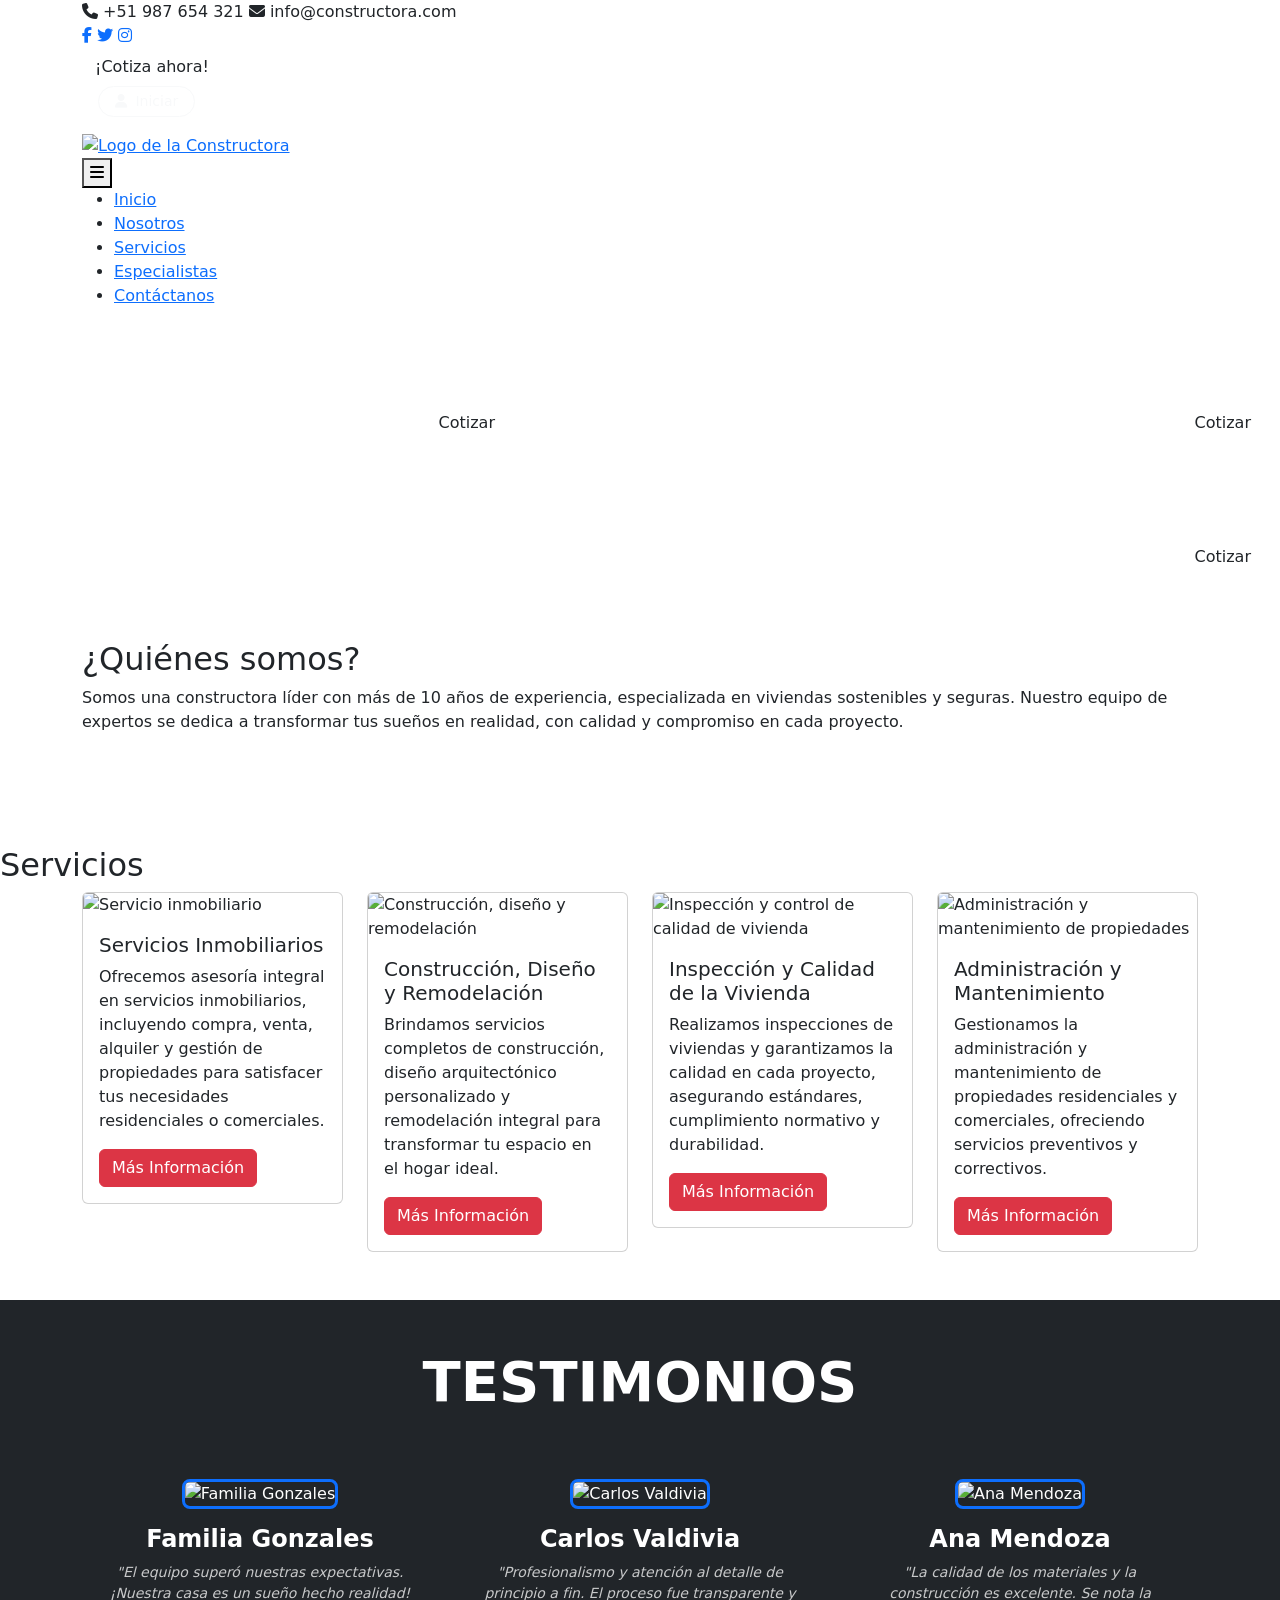
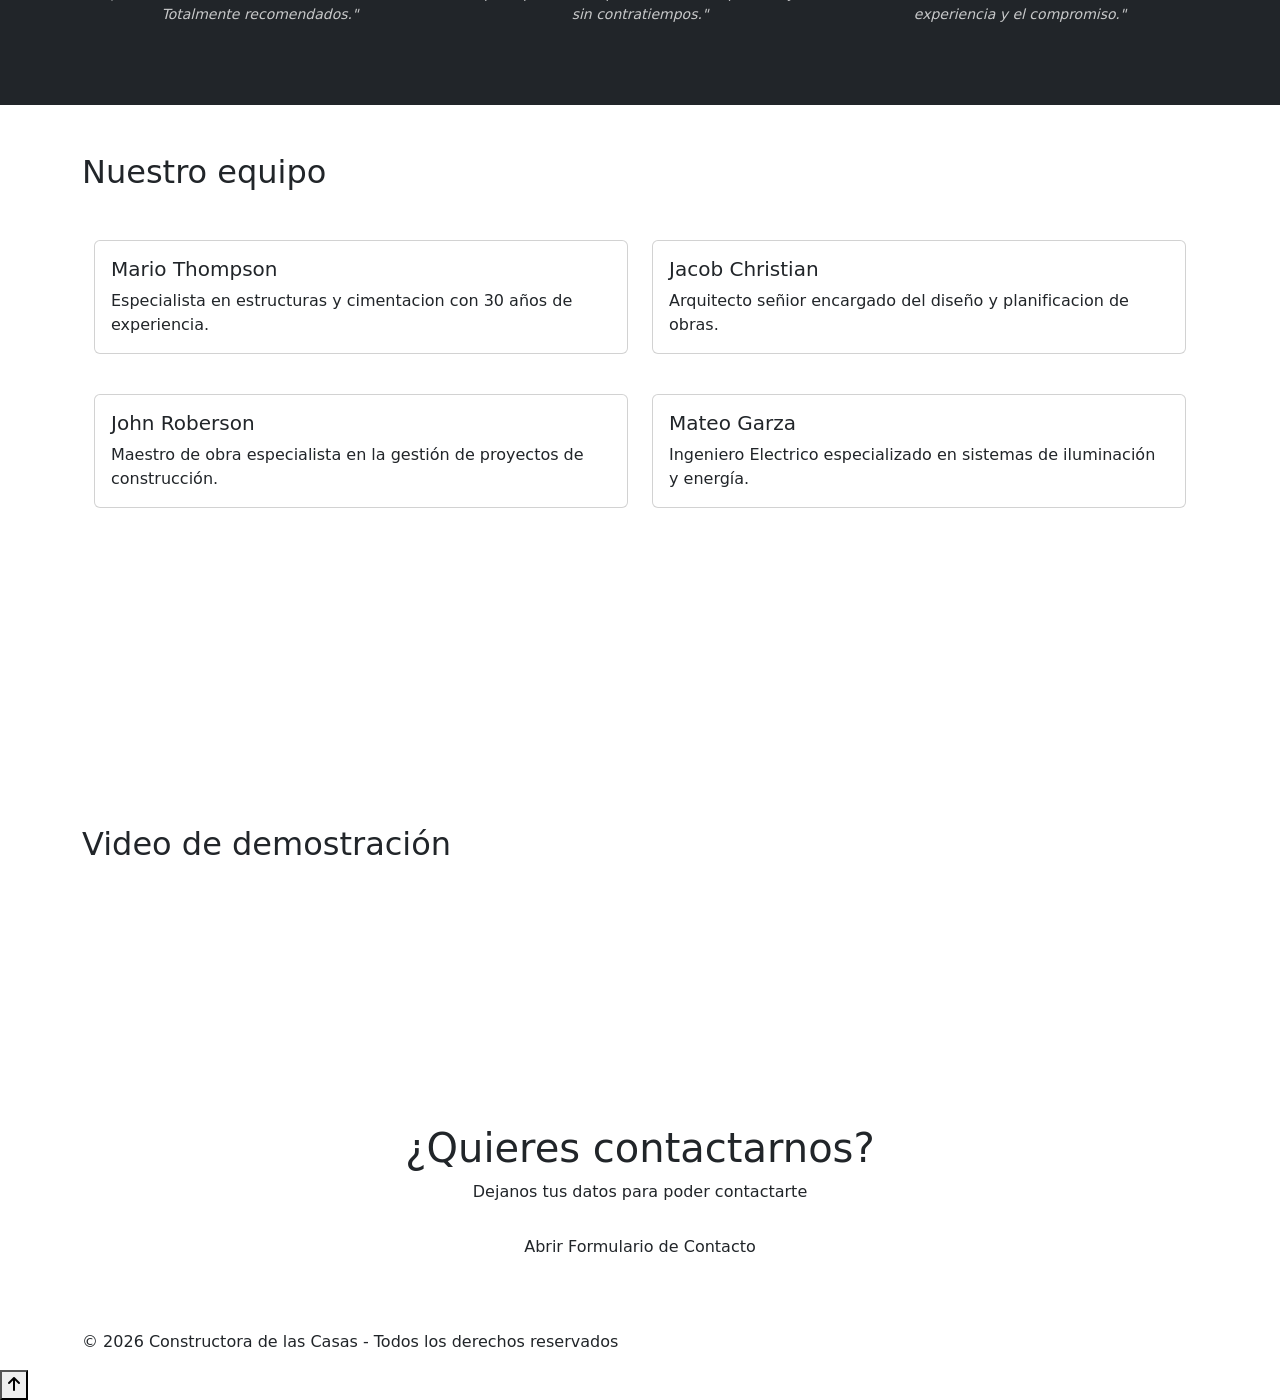
==== commit 8b9a06ca: "Implementacion de login y dashboard usando spring security" ====
--- a/src/main/resources/templates/index.html
+++ b/src/main/resources/templates/index.html
@@ -35,6 +35,11 @@
             <div>
                 <button class="btn btn-modal" data-bs-toggle="modal" data-bs-target="#modalCotizacion">¡Cotiza
                     ahora!</button>
+            </div>
+            <div class="ms-3">
+                <a th:href="@{/login}" class="btn btn-outline-light btn-sm px-3 rounded-pill">
+                    <i class="fa-solid fa-user me-1"></i> Iniciar
+                </a>
             </div>
         </div>
     </div>
